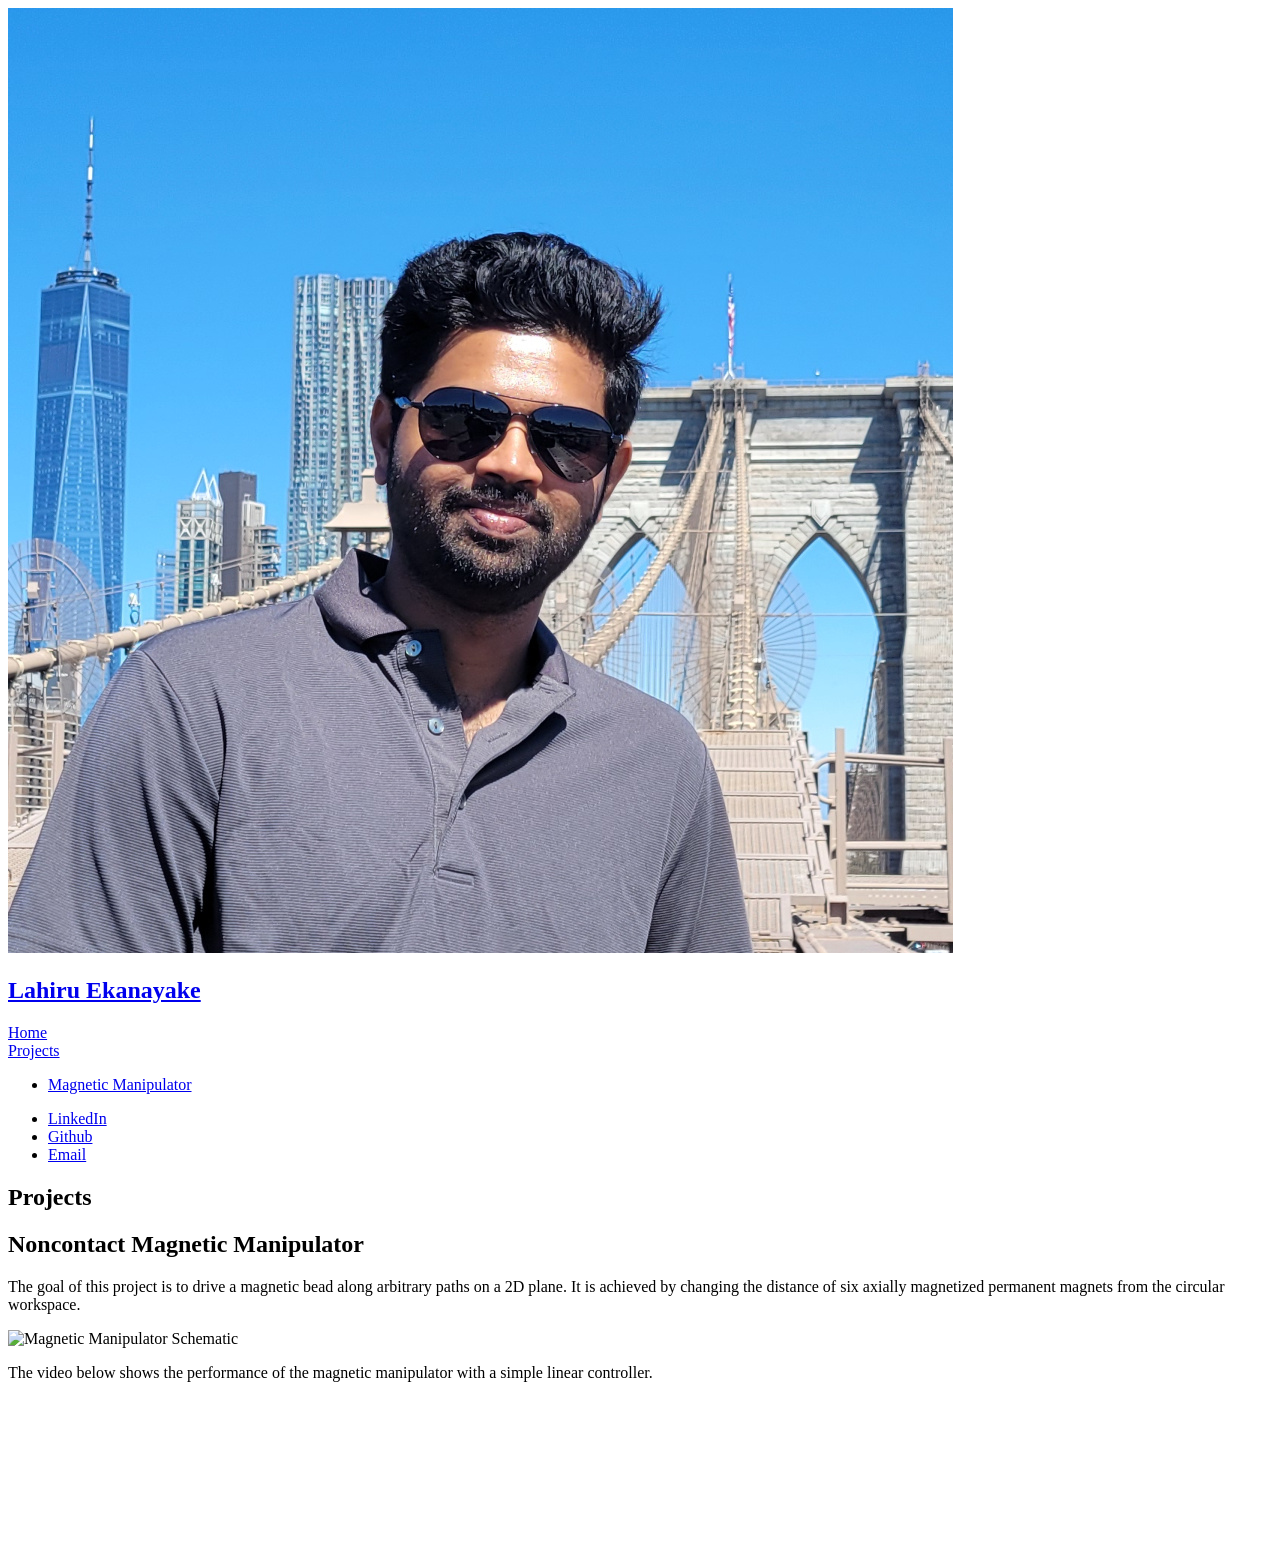
==== 02-00projects.html @ 00e917a2 "Major: New page for projects added (without files)" ====
<!DOCTYPE html>
<html lang="en">
	<head>
		<title>Projects - Lahiru Ekanayake</title>
		<meta charset="utf-8" />
		<meta name="viewport" content="width=device-width, initial-scale=1, user-scalable=no" />
		<link rel="stylesheet" href="assets/css/main.css" />
        <link rel="stylesheet" href="pages/02-00projects/local-css/main.css" />
	</head>
	<body class="is-preload">
        
        <!-- Header -->
		<section id="header">
			<header>
				<span class="image avatar" style="width: 100px; height: 100px;"><img src="pages/00-00index/images/profile-3.jpg" alt="" /></span>
				<h1 id="logo"><a href="/">Lahiru Ekanayake</a></h1>
			</header>
			<div class="navbar">
				<a href="/">Home</a><br />
                <a href="#">Projects</a>
			</div>
			<nav id="nav">
				<ul>
					<li><a href="#mag-manip" class="active">Magnetic Manipulator</a></li>
				</ul>
			</nav>
			<footer>
				<ul class="icons">
					<li><a href="https://linkedin.com/in/lahiru-ekanayake" class="icon brands fa-linkedin"><span class="label">LinkedIn</span></a></li>
					<li><a href="https://github.com/enigma-e" class="icon brands fa-github"><span class="label">Github</span></a></li>
					<li><a href="mailto:le.ekanayake@gmail.com" class="icon solid fa-envelope"><span class="label">Email</span></a></li>
				</ul>
			</footer>
		</section>

        <!-- Wrapper -->
        <div id="wrapper">
            <div id="main">
                <h2>Projects</h2>

                <!-- Mag-manip -->
                <section id="mag-manip">
                    <div class="container">
                        <h1>Noncontact Magnetic Manipulator</h1>
                        <p>The goal of this project is to drive a magnetic bead along arbitrary paths on a 2D plane. It is achieved by changing the distance of six axially magnetized permanent magnets from the circular workspace.</p>
                        <div class="wrap-im-aim2024">
                            <img src="pages/02-00projects/images/MagManip-Schem-6mag.png" alt="Magnetic Manipulator Schematic" width="240px"/>
                        </div>
                        <p>The video below shows the performance of the magnetic manipulator with a simple linear controller.</p>
                        <div class="wrap-vid-aim2024">
                            <video class="vid-aim2024">
                                <source src="pages/02-00projects/videos/movie.mp4" type="video/mp4" />
                                Your browser does not support the video tag.
                            </video>
                        </div>
                    </div>
                </section>
            </div>
        </div>
        <script src="pages/02-00projects/local-js/main.js"></script>
    
    </body>
</html>
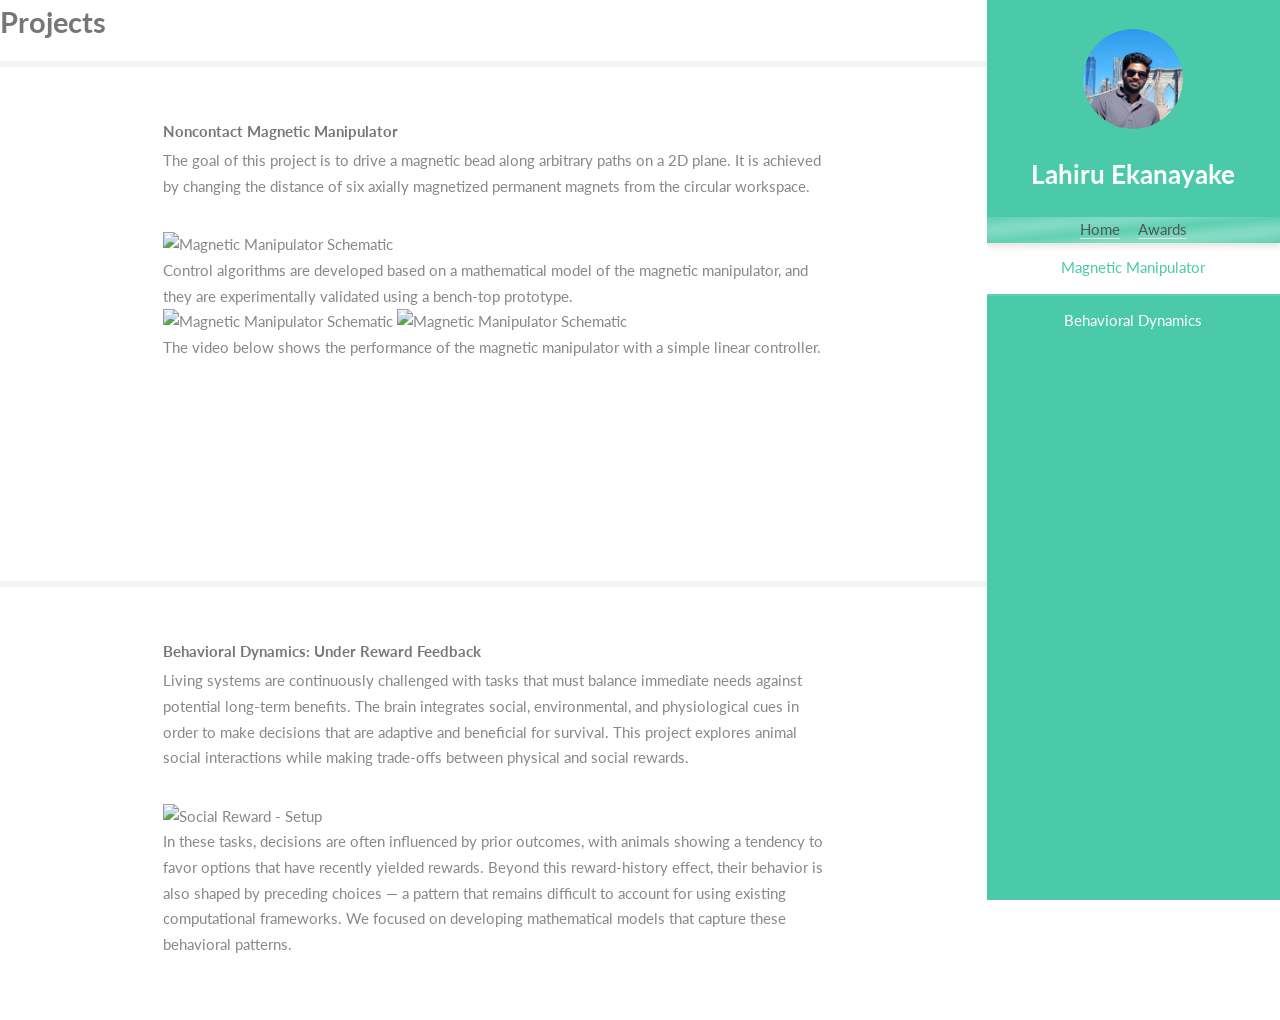
==== commit bb51debe: "Major: Awards page added." ====
--- a/02-00projects.html
+++ b/02-00projects.html
@@ -1,14 +1,23 @@
 <!DOCTYPE html>
 <html lang="en">
 	<head>
+        <!-- Google tag (gtag.js) -->
+		<script async src="https://www.googletagmanager.com/gtag/js?id=G-K2E02B086R"></script>
+		<script>
+		  window.dataLayer = window.dataLayer || [];
+		  function gtag(){dataLayer.push(arguments);}
+		  gtag('js', new Date());
+		
+		  gtag('config', 'G-K2E02B086R');
+		</script>
+
 		<title>Projects - Lahiru Ekanayake</title>
 		<meta charset="utf-8" />
 		<meta name="viewport" content="width=device-width, initial-scale=1, user-scalable=no" />
-		<link rel="stylesheet" href="assets/css/main.css" />
+		<link rel="stylesheet" href="assets/css/main.min.css" />
         <link rel="stylesheet" href="pages/02-00projects/local-css/main.css" />
 	</head>
 	<body class="is-preload">
-        
         <!-- Header -->
 		<section id="header">
 			<header>
@@ -16,12 +25,13 @@
 				<h1 id="logo"><a href="/">Lahiru Ekanayake</a></h1>
 			</header>
 			<div class="navbar">
-				<a href="/">Home</a><br />
-                <a href="#">Projects</a>
+				<a href="/">Home</a>
+                <a href="/03-00awards.html">Awards</a>
 			</div>
 			<nav id="nav">
 				<ul>
 					<li><a href="#mag-manip" class="active">Magnetic Manipulator</a></li>
+                    <li><a href="#social-reward">Behavioral Dynamics</a></li>
 				</ul>
 			</nav>
 			<footer>
@@ -32,8 +42,11 @@
 				</ul>
 			</footer>
 		</section>
+        
+        <!-- Back to Top Button -->
+        <button id="btnBackToTop" title="Go to top"></button>
 
-        <!-- Wrapper -->
+        <!-- Wrapper (Main content of the page) -->
         <div id="wrapper">
             <div id="main">
                 <h2>Projects</h2>
@@ -46,6 +59,12 @@
                         <div class="wrap-im-aim2024">
                             <img src="pages/02-00projects/images/MagManip-Schem-6mag.png" alt="Magnetic Manipulator Schematic" width="240px"/>
                         </div>
+                        Control algorithms are developed based on a mathematical model of the magnetic manipulator, and they are experimentally validated using a bench-top prototype.
+                        <!-- <div class="wrap-im-aim2024" style="display: flex; gap: 20px; justify-content: center; width: 75%; overflow-x: auto;"> -->
+                        <div class="wrap-im-twoPics">
+                            <img src="pages/02-00projects/images/MagManip-Setup-Full.jpg" alt="Magnetic Manipulator Schematic" width="240px"/>
+                            <img src="pages/02-00projects/images/MagManip-Setup-Top.JPG" alt="Magnetic Manipulator Schematic" width="240px"/>
+                        </div>
                         <p>The video below shows the performance of the magnetic manipulator with a simple linear controller.</p>
                         <div class="wrap-vid-aim2024">
                             <video class="vid-aim2024">
@@ -55,8 +74,30 @@
                         </div>
                     </div>
                 </section>
+
+                <!-- Social Reward -->
+                <section id="social-reward">
+                    <div class="container">
+                        <h1>Behavioral Dynamics: Under Reward Feedback</h1>
+                        <p>Living systems are continuously challenged with tasks that must balance immediate needs against potential long-term benefits. The brain integrates social, environmental, and physiological cues in order to make decisions that are adaptive and beneficial for survival. This project explores animal social interactions while making trade-offs between physical and social rewards.</p>
+                        <div class="wrap-im-aim2024">
+                            <img src="pages/02-00projects/images/social-reward_001.jpg" alt="Social Reward - Setup" width="300px"/>
+                        </div>
+                        <p>In these tasks, decisions are often influenced by prior outcomes, with animals showing a tendency to favor options that have recently yielded rewards. Beyond this reward-history effect, their behavior is also shaped by preceding choices — a pattern that remains difficult to account for using existing computational frameworks. We focused on developing mathematical models that capture these behavioral patterns.</p>
+                    </div>
+                </section>
+
             </div>
         </div>
+        
+        <!-- Scripts -->
+        <script src="assets/js/jquery.min.js"></script>
+        <script src="assets/js/jquery.scrollex.min.js"></script>
+        <script src="assets/js/jquery.scrolly.min.js"></script>
+        <script src="assets/js/browser.min.js"></script>
+        <script src="assets/js/breakpoints.min.js"></script>
+        <script src="assets/js/util.js"></script>
+        <script src="assets/js/main.js"></script>
         <script src="pages/02-00projects/local-js/main.js"></script>
     
     </body>
--- a/assets/css/main.min.css
+++ b/assets/css/main.min.css
@@ -0,0 +1 @@
+@import url(fontawesome-all.min.css);@import url(https://fonts.googleapis.com/css?family=Lato:400,400italic,700,700italic|Source+Code+Pro:400);a,mark{color:inherit}.row,.row.gtr-0,.row.gtr-0.gtr-uniform,.row.gtr-25,.row.gtr-50{margin-top:0}header p,ul.feature-icons li{margin:0 0 1.6875em;position:relative}.icon,.image,header p,sub,sup,ul.feature-icons li{position:relative}.table-wrapper,pre code{-webkit-overflow-scrolling:touch;overflow-x:auto}b,header.major h2+p,label,select option,strong,table th{color:#777}.align-left,table th{text-align:left}ul.actions,ul.icons{cursor:default}#btnBackToTop,select{background-repeat:no-repeat}#wrapper,body,select option{background:#fff}#header>nav ul,ul.actions,ul.alt,ul.feature-icons,ul.icons{list-style:none}a,abbr,acronym,address,applet,article,aside,audio,b,big,blockquote,body,canvas,caption,center,cite,code,dd,del,details,dfn,div,dl,dt,em,embed,fieldset,figcaption,figure,footer,form,h1,h2,h3,h4,h5,h6,header,hgroup,html,i,iframe,img,ins,kbd,label,legend,li,mark,menu,nav,object,ol,output,p,pre,q,ruby,s,samp,section,small,span,strike,strong,sub,summary,sup,table,tbody,td,tfoot,th,thead,time,tr,tt,u,ul,var,video{margin:0;padding:0;border:0;font-size:100%;font:inherit;vertical-align:baseline}blockquote,dl,form,p,pre,table{margin:0 0 2.25em}#header>header p,blockquote,em,i{font-style:italic}article,aside,details,figcaption,figure,footer,header,hgroup,menu,nav,section{display:block}blockquote,q{quotes:none}blockquote:after,blockquote:before,q:after,q:before{content:'';content:none}table{border-collapse:collapse;border-spacing:0;width:100%}body{-webkit-text-size-adjust:none}mark{background-color:transparent}input,select,textarea{-moz-appearance:none;-webkit-appearance:none;-ms-appearance:none;appearance:none}html{box-sizing:border-box}*,:after,:before{box-sizing:inherit}.row,.row>*{box-sizing:border-box}body.is-preload *,body.is-preload :after,body.is-preload :before{-moz-animation:none!important;-webkit-animation:none!important;-ms-animation:none!important;animation:none!important;-moz-transition:none!important;-webkit-transition:none!important;-ms-transition:none!important;transition:none!important}body,input,select,textarea{color:#888;font-family:Lato,sans-serif;font-size:16pt;font-weight:400;line-height:1.75em}b,h1,h2,h3,h4,h5,h6,header.major h2+p,label,strong,table th{font-weight:700}a{-moz-transition:color .2s ease-in-out,border-color .2s ease-in-out;-webkit-transition:color .2s ease-in-out,border-color .2s ease-in-out;-ms-transition:color .2s ease-in-out,border-color .2s ease-in-out;transition:color .2s ease-in-out,border-color .2s ease-in-out;border-bottom:1px solid #e4e4e4;text-decoration:none}a:hover{border-bottom-color:transparent;color:#4acaa8!important}h1,h2,h3,h4,h5,h6{color:#777;line-height:1em;margin:0 0 .5625em}h2,h3,h4,h5,h6,header h2+p,header h3+p,pre code{line-height:1.5em}h1 a,h2 a,h3 a,h4 a,h5 a,h6 a{border:0;color:inherit;text-decoration:none}.button.alt.icon:before,header p,input[type=button].alt.icon:before,input[type=reset].alt.icon:before,input[type=submit].alt.icon:before{color:#aaa}h2{font-size:2em}h3{font-size:1.75em}h4,header h2+p,ul.icons li .icon:before{font-size:1.25em}h5{font-size:.9em}h6{font-size:.7em}#footer .copyright li,.button.small,input[type=button].small,input[type=reset].small,input[type=submit].small,sub,sup{font-size:.8em}sub{top:.5em}sup{top:-.5em}code,pre{font-family:"Source Code Pro",monospace;font-size:.9em}hr{border:0;border-bottom:2px solid #f4f4f4;margin:2.25em 0}hr.major{margin:3.375em 0}blockquote{border-left:8px solid #e4e4e4;padding:.5em 0 .5em 2em}code{background:#555;border-radius:5px;color:#fff;margin:0 .25em;padding:.25em .65em}pre code{display:block;padding:1em 1.5em}.align-center,article.special,section.special{text-align:center}.align-right{text-align:right}.row{display:flex;flex-wrap:wrap;align-items:stretch;margin-left:-2em}.row>*{padding:0 0 0 2em}.box>:last-child,.box>:last-child>:last-child,.box>:last-child>:last-child>:last-child,.features article .inner>:last-child,.row.gtr-uniform>*>:last-child{margin-bottom:0}.row.aln-left{justify-content:flex-start}.row.aln-center{justify-content:center}.row.aln-right{justify-content:flex-end}.row.aln-top{align-items:flex-start}.row.aln-middle{align-items:center}.row.aln-bottom{align-items:flex-end}.row>.imp{order:-1}.row>.col-1{width:8.33333%}.row>.off-1{margin-left:8.33333%}.row>.col-2{width:16.66667%}.row>.off-2{margin-left:16.66667%}.row>.col-3{width:25%}.row>.off-3{margin-left:25%}.row>.col-4{width:33.33333%}.row>.off-4{margin-left:33.33333%}.row>.col-5{width:41.66667%}.row>.off-5{margin-left:41.66667%}.row>.col-6{width:50%}.row>.off-6{margin-left:50%}.row>.col-7{width:58.33333%}.row>.off-7{margin-left:58.33333%}.row>.col-8{width:66.66667%}.row>.off-8{margin-left:66.66667%}.row>.col-9{width:75%}.row>.off-9{margin-left:75%}.row>.col-10{width:83.33333%}.row>.off-10{margin-left:83.33333%}.row>.col-11{width:91.66667%}.row>.off-11{margin-left:91.66667%}.button.fit,.container.max,.row>.col-12,input[type=button].fit,input[type=reset].fit,input[type=submit].fit,ul.actions.fit li>*,ul.actions.fit.stacked{width:100%}.row>.off-12{margin-left:100%}.row.gtr-0{margin-left:0}.row.gtr-0>*{padding:0}.row.gtr-25.gtr-uniform,header h2+p{margin-top:-.5em}.row.gtr-0.gtr-uniform>*,ul.actions.stacked li:first-child{padding-top:0}.row.gtr-25{margin-left:-.5em}.row.gtr-25>*{padding:0 0 0 .5em}.row.gtr-25.gtr-uniform>*{padding-top:.5em}.row.gtr-50{margin-left:-1em}.row.gtr-50>*{padding:0 0 0 1em}.row.gtr-50.gtr-uniform{margin-top:-1em}.row.gtr-50.gtr-uniform>*{padding-top:1em}.row.gtr-uniform{margin-top:-2em}.row.gtr-uniform>*{padding-top:2em}.row.gtr-150{margin-top:0;margin-left:-3em}.row.gtr-150>*{padding:0 0 0 3em}.row.gtr-150.gtr-uniform{margin-top:-3em}.row.gtr-150.gtr-uniform>*{padding-top:3em}.row.gtr-200{margin-top:0;margin-left:-4em}.row.gtr-200>*{padding:0 0 0 4em}.row.gtr-200.gtr-uniform{margin-top:-4em}.row.gtr-200.gtr-uniform>*{padding-top:4em}.navbar{background:repeating-linear-gradient(to bottom right ,rgba(255,255,255,.1) 0 ,rgba(255,255,255,.3) 20% ,rgba(255,255,255,.3) 30% ,rgba(255,255,255,.1) 50%);backdrop-filter:blur(10px);box-shadow:0 4px 6px rgba(0,0,0,.1)}.navbar>a{margin-right:1em}.navbar>a:last-child{margin-right:0}.container{margin:0 auto;max-width:calc(100% - 4.5em);width:45em}.container.xsmall{width:11.25em}.container.small{width:22.5em}.container.medium{width:33.75em}.container.large{width:56.25em}.container.xlarge{width:67.5em}header h3+p{font-size:1.1em;margin-top:-.35em}label,table th{font-size:.9em}header h4+p,header h5+p,header h6+p{font-size:.9em;margin-top:-.25em;line-height:1.5em}header.major h2{color:#4acaa8;font-size:3.5em}header.major h2+p{font-size:1.75em;margin-top:-.75em}label{display:block;margin:0 0 1.125em}input::-moz-focus-inner{border:0;padding:0}input[type=email],input[type=password],input[type=text],select,textarea{-moz-appearance:none;-webkit-appearance:none;-ms-appearance:none;appearance:none;border-radius:5px;border:2px solid #e4e4e4;color:inherit;display:block;outline:0;padding:0 1em;text-decoration:none;width:100%}ul.actions,ul.actions.special li:first-child,ul.alt,ul.feature-icons,ul.icons{padding-left:0}input[type=email]:invalid,input[type=password]:invalid,input[type=text]:invalid,select:invalid,textarea:invalid{box-shadow:none}input[type=checkbox]:focus+label:before,input[type=email]:focus,input[type=password]:focus,input[type=radio]:focus+label:before,input[type=text]:focus,select:focus,textarea:focus{border-color:#4acaa8}select{background-image:url("data:image/svg+xml;charset=utf8,%3Csvg xmlns='http://www.w3.org/2000/svg' width='40' height='40' preserveAspectRatio='none' viewBox='0 0 40 40'%3E%3Cpath d='M9.4,12.3l10.4,10.4l10.4-10.4c0.2-0.2,0.5-0.4,0.9-0.4c0.3,0,0.6,0.1,0.9,0.4l3.3,3.3c0.2,0.2,0.4,0.5,0.4,0.9 c0,0.4-0.1,0.6-0.4,0.9L20.7,31.9c-0.2,0.2-0.5,0.4-0.9,0.4c-0.3,0-0.6-0.1-0.9-0.4L4.3,17.3c-0.2-0.2-0.4-0.5-0.4-0.9 c0-0.4,0.1-0.6,0.4-0.9l3.3-3.3c0.2-0.2,0.5-0.4,0.9-0.4S9.1,12.1,9.4,12.3z' fill='%23e4e4e4' /%3E%3C/svg%3E");background-size:1.25em;background-position:calc(100% - 1em) center;padding-right:2.75em;text-overflow:ellipsis}select:focus::-ms-value{background-color:transparent}select::-ms-expand{display:none}input[type=email],input[type=password],input[type=text],select{height:2.75em}textarea{padding:.75em 1em}input[type=checkbox],input[type=radio]{-moz-appearance:none;-webkit-appearance:none;-ms-appearance:none;appearance:none;display:block;float:left;margin-right:-2em;opacity:0;width:1em;z-index:-1}input[type=checkbox]+label,input[type=radio]+label{text-decoration:none;color:#888;cursor:pointer;display:inline-block;font-size:1em;font-weight:400;padding-left:2.4em;padding-right:.75em;position:relative}input[type=checkbox]+label:before,input[type=radio]+label:before{-moz-osx-font-smoothing:grayscale;-webkit-font-smoothing:antialiased;font-style:normal;font-variant:normal;text-rendering:auto;text-transform:none!important;font-family:'Font Awesome 5 Free';font-weight:900;background:#fafafa;border:2px solid #e4e4e4;content:'';display:inline-block;font-size:.8em;height:2.0625em;left:0;line-height:2.0625em;position:absolute;text-align:center;top:0;width:2.0625em}.icon:before,ul.feature-icons li:before{-moz-osx-font-smoothing:grayscale;-webkit-font-smoothing:antialiased;font-style:normal;font-variant:normal;text-rendering:auto;text-transform:none!important;font-family:'Font Awesome 5 Free';font-weight:400}#header,ul.feature-icons li:before{background:#4acaa8;text-align:center;top:0}.box,.image,input[type=checkbox]+label:before{border-radius:5px}input[type=checkbox]:checked+label:before,input[type=radio]:checked+label:before{background:#989898;border-color:#989898;color:#fff;content:'\f00c'}input[type=radio]+label:before{border-radius:100%}::-webkit-input-placeholder{color:#aaa!important;font-style:italic;opacity:1}:-moz-placeholder{color:#aaa!important;font-style:italic;opacity:1}::-moz-placeholder{color:#aaa!important;font-style:italic;opacity:1}:-ms-input-placeholder{color:#aaa!important;font-style:italic;opacity:1}.box{border:2px solid #e4e4e4;margin-bottom:2.25em;padding:1.5em}.box.alt{border:0;border-radius:0;padding:0}.icon{text-decoration:none;border-bottom:none}.icon:before{display:inline-block;line-height:1;line-height:inherit}#titleBar,.icon>.label{display:none}.icon.solid:before{font-weight:900}.icon.brands:before{font-family:'Font Awesome 5 Brands'}.image{border:0;display:inline-block}.image[data-position] img{-moz-object-fit:cover;-webkit-object-fit:cover;-ms-object-fit:cover;object-fit:cover;display:block;position:absolute;top:0;left:0;width:100%;height:100%}.image[data-position="top left"] img{-moz-object-position:top left;-webkit-object-position:top left;-ms-object-position:top left;object-position:top left}.image[data-position=top] img{-moz-object-position:top;-webkit-object-position:top;-ms-object-position:top;object-position:top}.image[data-position="top right"] img{-moz-object-position:top right;-webkit-object-position:top right;-ms-object-position:top right;object-position:top right}.image[data-position=right] img{-moz-object-position:right;-webkit-object-position:right;-ms-object-position:right;object-position:right}.image[data-position="bottom right"] img{-moz-object-position:bottom right;-webkit-object-position:bottom right;-ms-object-position:bottom right;object-position:bottom right}.image[data-position=bottom] img{-moz-object-position:bottom;-webkit-object-position:bottom;-ms-object-position:bottom;object-position:bottom}.image[data-position="bottom left"] img{-moz-object-position:bottom left;-webkit-object-position:bottom left;-ms-object-position:bottom left;object-position:bottom left}.image[data-position=left] img{-moz-object-position:left;-webkit-object-position:left;-ms-object-position:left;object-position:left}.image[data-position=center] img{-moz-object-position:center;-webkit-object-position:center;-ms-object-position:center;object-position:center}.image[data-position="25% 25%"] img{-moz-object-position:25% 25%;-webkit-object-position:25% 25%;-ms-object-position:25% 25%;object-position:25% 25%}.image[data-position="75% 25%"] img{-moz-object-position:75% 25%;-webkit-object-position:75% 25%;-ms-object-position:75% 25%;object-position:75% 25%}.image[data-position="75% 75%"] img{-moz-object-position:75% 75%;-webkit-object-position:75% 75%;-ms-object-position:75% 75%;object-position:75% 75%}.image[data-position="25% 75%"] img{-moz-object-position:25% 75%;-webkit-object-position:25% 75%;-ms-object-position:25% 75%;object-position:25% 75%}.image img{border-radius:5px;display:block}#header,ul.actions{display:-moz-flex;display:-webkit-flex;display:-ms-flex}.image.left{float:left;margin:0 2.5em 2em 0;top:.25em}.image.right{float:right;margin:0 0 2em 2.5em;top:.25em}.image.fit,ol,ul{margin:0 0 2.25em}.features article .image img,.image.fit,.image.fit img{display:block;width:100%}.image.avatar{border-radius:100%;overflow:hidden}.image.avatar img{border-radius:100%;display:block;width:100%}.image.main,.image.main img{border-radius:0}.image.main{display:block;height:20em}ol{list-style:decimal;padding-left:1.25em}ol li{padding-left:.25em}ul{list-style:disc;padding-left:1em}ul li{padding-left:.5em}ul.alt li{border-top:2px solid #f4f4f4;padding:.5em 0}.features article:first-child,ul.alt li:first-child{border-top:0;padding-top:0}ul.actions{display:flex;margin-left:-1.125em}ul.actions li{padding:0 0 0 1.125em;vertical-align:middle}ul.actions.special{-moz-justify-content:center;-webkit-justify-content:center;-ms-justify-content:center;justify-content:center;width:100%;margin-left:0}ul.actions.stacked{-moz-flex-direction:column;-webkit-flex-direction:column;-ms-flex-direction:column;flex-direction:column;margin-left:0}ul.actions.stacked li{padding:1.125em 0 0}ul.actions.fit{width:calc(100% + 1.125em)}ul.actions.fit li{-moz-flex-grow:1;-webkit-flex-grow:1;-ms-flex-grow:1;flex-grow:1;-moz-flex-shrink:1;-webkit-flex-shrink:1;-ms-flex-shrink:1;flex-shrink:1;width:100%}ul.feature-icons li{text-decoration:none;display:inline-block;padding:.35em 0 0 3.5em;vertical-align:top;width:48%}ul.feature-icons li:before{border-radius:100%;color:#fff;display:block;height:2.5em;left:0;line-height:2.5em;position:absolute;width:2.5em}ul.icons li{display:inline-block;padding:0 1em 0 0}ul.icons li:last-child{padding-right:0!important}table tbody tr{border:2px solid #f4f4f4;border-left:0;border-right:0}table tbody tr:nth-child(odd){background-color:#fafafa}table td{padding:.75em}table th{padding:0 .75em .75em}table thead{border-bottom:4px solid #e4e4e4}table tfoot{border-top:4px solid #e4e4e4}table.alt{border-collapse:separate}table.alt tbody tr td{border:2px solid #e4e4e4;border-left-width:0;border-top-width:0}table.alt tbody tr td:first-child{border-left-width:2px}table.alt tbody tr:first-child td{border-top-width:2px}#footer,#header>nav ul li:first-child,#main>section:first-child,table.alt tfoot{border-top:0}table.alt thead{border-bottom:0}.button,input[type=button],input[type=reset],input[type=submit]{-moz-appearance:none;-webkit-appearance:none;-ms-appearance:none;appearance:none;-moz-transition:background-color .2s ease-in-out,color .2s ease-in-out;-webkit-transition:background-color .2s ease-in-out,color .2s ease-in-out;-ms-transition:background-color .2s ease-in-out,color .2s ease-in-out;transition:background-color .2s ease-in-out,color .2s ease-in-out;background-color:#989898;border-radius:5px;border:0;color:#fff!important;cursor:pointer;display:inline-block;font-weight:700;height:2.75em;line-height:2.75em;padding:0 1.5em;text-align:center;text-decoration:none;white-space:nowrap}.button:hover,input[type=button]:hover,input[type=reset]:hover,input[type=submit]:hover{background-color:#a5a5a5;color:#fff!important}.button:active,input[type=button]:active,input[type=reset]:active,input[type=submit]:active{background-color:#8b8b8b}.button.icon,input[type=button].icon,input[type=reset].icon,input[type=submit].icon{padding-left:1.35em}.button.icon:before,input[type=button].icon:before,input[type=reset].icon:before,input[type=submit].icon:before{margin-right:.5em}.button.large,input[type=button].large,input[type=reset].large,input[type=submit].large{font-size:1.35em}.button.alt,input[type=button].alt,input[type=reset].alt,input[type=submit].alt{background-color:transparent;box-shadow:inset 0 0 0 2px #e4e4e4;color:#777!important}.button.alt:hover,input[type=button].alt:hover,input[type=reset].alt:hover,input[type=submit].alt:hover{background-color:#f4f4f4;color:#777!important}.button.alt:active,input[type=button].alt:active,input[type=reset].alt:active,input[type=submit].alt:active{background-color:#eaeaea}.button.primary,input[type=button].primary,input[type=reset].primary,input[type=submit].primary{background-color:#4acaa8;color:#fff!important}.button.primary:hover,input[type=button].primary:hover,input[type=reset].primary:hover,input[type=submit].primary:hover{background-color:#5ed0b1}.button.primary:active,input[type=button].primary:active,input[type=reset].primary:active,input[type=submit].primary:active{background-color:#39c29d}.button.disabled,.button:disabled,input[type=button].disabled,input[type=button]:disabled,input[type=reset].disabled,input[type=reset]:disabled,input[type=submit].disabled,input[type=submit]:disabled{background-color:#888!important;box-shadow:inset 0 -.15em 0 0 rgba(0,0,0,.15);color:#fff!important;cursor:default;opacity:.25}#btnBackToTop{display:none;position:fixed;bottom:10%;right:30px;z-index:99;border:none;outline:0;background-image:url("/pages/00-00index/images/sup_double-up_64.png");background-color:hsla(0,0%,53%,.6);background-size:75%;background-position:center;overflow:hidden;color:#fff;cursor:pointer;border-radius:50%;width:3.5%;min-width:30px;aspect-ratio:1/1;transition:background-color .2s ease-in-out,right .5s}#btnBackToTop:hover{background-color:#5fcdae}.features article{border-top:3px solid #f4f4f4;margin-bottom:2.25em;padding-top:2.25em}.features article .image{display:inline-block;padding-right:2.5em;vertical-align:middle;width:48%}.features article .inner{display:inline-block;vertical-align:middle;width:50%}#header{display:flex;-moz-flex-direction:column;-webkit-flex-direction:column;-ms-flex-direction:column;flex-direction:column;-moz-justify-content:space-between;-webkit-justify-content:space-between;-ms-justify-content:space-between;justify-content:space-between;color:#d2f2e9;height:100%;overflow-y:auto;position:fixed;width:23em;right:0}#header h1,#header h1 a,#header h2,#header h2 a,#header h3,#header h3 a,#header h4,#header h4 a,#header h5,#header h5 a,#header h6,#header h6 a{color:#fff}#header header p,#header>footer .icons li a{color:#b7eadc}#header a{color:#555}#header a:hover{color:#fff!important}#header>header{-moz-flex-shrink:0;-webkit-flex-shrink:0;-ms-flex-shrink:0;flex-shrink:0;padding:3em}#header>header .avatar{display:block;margin:0 auto 2.25em;width:8em}#header>header h1{font-size:1.75em;margin:0}#header>header p{color:#d2f2e9;margin:1em 0 0}#header>footer{-moz-flex-shrink:0;-webkit-flex-shrink:0;-ms-flex-shrink:0;flex-shrink:0;bottom:0;left:0;padding:2em;width:100%}#header>footer .icons{margin:0}#header>nav{-moz-flex-grow:1;-webkit-flex-grow:1;-ms-flex-grow:1;flex-grow:1}#header>nav ul{margin:0;padding:0}#header>nav ul li{border-top:2px solid #5ccfb1;display:block;padding:0}#header>nav ul li a{-moz-transition:none;-webkit-transition:none;-ms-transition:none;transition:none;border:0;color:#fff!important;display:block;padding:.85em 0;text-decoration:none}#header>nav ul li a.active{background:#fff;color:#4acaa8!important}#wrapper{padding-right:23em}#main>section{border-top:6px solid #f4f4f4}#main>section>.container{padding:6em 0 4em}#footer{background:#fafafa;color:silver;overflow:hidden;padding:4em 0 2em}#footer .copyright{line-height:1em;list-style:none;padding:0}#footer .copyright li{border-left:1px solid #d4d4d4;display:inline-block;margin-left:1em;padding-left:1em}#footer .copyright li:first-child{border-left:0;margin-left:0;padding-left:0}#footer .copyright li a{color:inherit}@media screen and (max-width:1680px){.row,.row>*{box-sizing:border-box}.row,.row.gtr-0,.row.gtr-0.gtr-uniform,.row.gtr-25,.row.gtr-50{margin-top:0}.row{display:flex;flex-wrap:wrap;align-items:stretch;margin-left:-2em}.row>*{padding:0 0 0 2em}.row.gtr-uniform>*>:last-child{margin-bottom:0}.row.aln-left{justify-content:flex-start}.row.aln-center{justify-content:center}.row.aln-right{justify-content:flex-end}.row.aln-top{align-items:flex-start}.row.aln-middle{align-items:center}.row.aln-bottom{align-items:flex-end}.row>.imp-xlarge{order:-1}.row>.col-1-xlarge{width:8.33333%}.row>.off-1-xlarge{margin-left:8.33333%}.row>.col-2-xlarge{width:16.66667%}.row>.off-2-xlarge{margin-left:16.66667%}.row>.col-3-xlarge{width:25%}.row>.off-3-xlarge{margin-left:25%}.row>.col-4-xlarge{width:33.33333%}.row>.off-4-xlarge{margin-left:33.33333%}.row>.col-5-xlarge{width:41.66667%}.row>.off-5-xlarge{margin-left:41.66667%}.row>.col-6-xlarge{width:50%}.row>.off-6-xlarge{margin-left:50%}.row>.col-7-xlarge{width:58.33333%}.row>.off-7-xlarge{margin-left:58.33333%}.row>.col-8-xlarge{width:66.66667%}.row>.off-8-xlarge{margin-left:66.66667%}.row>.col-9-xlarge{width:75%}.row>.off-9-xlarge{margin-left:75%}.row>.col-10-xlarge{width:83.33333%}.row>.off-10-xlarge{margin-left:83.33333%}.row>.col-11-xlarge{width:91.66667%}.row>.off-11-xlarge{margin-left:91.66667%}.row>.col-12-xlarge{width:100%}.row>.off-12-xlarge{margin-left:100%}.row.gtr-0{margin-left:0}.row.gtr-0>*{padding:0}.row.gtr-0.gtr-uniform>*{padding-top:0}.row.gtr-25{margin-left:-.5em}.row.gtr-25>*{padding:0 0 0 .5em}.row.gtr-25.gtr-uniform{margin-top:-.5em}.row.gtr-25.gtr-uniform>*{padding-top:.5em}.row.gtr-50{margin-left:-1em}.row.gtr-50>*{padding:0 0 0 1em}.row.gtr-50.gtr-uniform{margin-top:-1em}.row.gtr-50.gtr-uniform>*{padding-top:1em}.row.gtr-uniform{margin-top:-2em}.row.gtr-uniform>*{padding-top:2em}.row.gtr-150{margin-top:0;margin-left:-3em}.row.gtr-150>*{padding:0 0 0 3em}.row.gtr-150.gtr-uniform{margin-top:-3em}.row.gtr-150.gtr-uniform>*{padding-top:3em}.row.gtr-200{margin-top:0;margin-left:-4em}.row.gtr-200>*{padding:0 0 0 4em}.row.gtr-200.gtr-uniform{margin-top:-4em}.row.gtr-200.gtr-uniform>*{padding-top:4em}body,input,select,textarea{font-size:13pt}#header{width:21em}#header>header{padding:2em}#header>footer{padding:1.5em}#wrapper{padding-right:21em}#main>section>.container{padding:4em 0 2em}}@media screen and (max-width:1280px){.row,.row>*{box-sizing:border-box}.row,.row.gtr-0,.row.gtr-0.gtr-uniform,.row.gtr-25,.row.gtr-50{margin-top:0}.row{display:flex;flex-wrap:wrap;align-items:stretch;margin-left:-1.5em}.row>*{padding:0 0 0 1.5em}.row.gtr-uniform>*>:last-child{margin-bottom:0}.row.aln-left{justify-content:flex-start}.row.aln-center{justify-content:center}.row.aln-right{justify-content:flex-end}.row.aln-top{align-items:flex-start}.row.aln-middle{align-items:center}.row.aln-bottom{align-items:flex-end}.row>.imp-large{order:-1}.row>.col-1-large{width:8.33333%}.row>.off-1-large{margin-left:8.33333%}.row>.col-2-large{width:16.66667%}.row>.off-2-large{margin-left:16.66667%}.row>.col-3-large{width:25%}.row>.off-3-large{margin-left:25%}.row>.col-4-large{width:33.33333%}.row>.off-4-large{margin-left:33.33333%}.row>.col-5-large{width:41.66667%}.row>.off-5-large{margin-left:41.66667%}.row>.col-6-large{width:50%}.row>.off-6-large{margin-left:50%}.row>.col-7-large{width:58.33333%}.row>.off-7-large{margin-left:58.33333%}.row>.col-8-large{width:66.66667%}.row>.off-8-large{margin-left:66.66667%}.row>.col-9-large{width:75%}.row>.off-9-large{margin-left:75%}.row>.col-10-large{width:83.33333%}.row>.off-10-large{margin-left:83.33333%}.row>.col-11-large{width:91.66667%}.row>.off-11-large{margin-left:91.66667%}.row>.col-12-large{width:100%}.row>.off-12-large{margin-left:100%}.row.gtr-0{margin-left:0}.row.gtr-0>*{padding:0}.row.gtr-0.gtr-uniform>*{padding-top:0}.row.gtr-25{margin-left:-.375em}.row.gtr-25>*{padding:0 0 0 .375em}.row.gtr-25.gtr-uniform{margin-top:-.375em}.row.gtr-25.gtr-uniform>*{padding-top:.375em}.row.gtr-50{margin-left:-.75em}.row.gtr-50>*{padding:0 0 0 .75em}.row.gtr-50.gtr-uniform{margin-top:-.75em}.row.gtr-50.gtr-uniform>*{padding-top:.75em}.row.gtr-uniform{margin-top:-1.5em}.row.gtr-uniform>*{padding-top:1.5em}.row.gtr-150{margin-top:0;margin-left:-2.25em}.row.gtr-150>*{padding:0 0 0 2.25em}.row.gtr-150.gtr-uniform{margin-top:-2.25em}.row.gtr-150.gtr-uniform>*{padding-top:2.25em}.row.gtr-200{margin-top:0;margin-left:-3em}.row.gtr-200>*{padding:0 0 0 3em}.row.gtr-200.gtr-uniform{margin-top:-3em}.row.gtr-200.gtr-uniform>*{padding-top:3em}body,input,select,textarea{font-size:11pt}#header{width:20em}#wrapper{padding-right:20em}}@media screen and (max-width:1024px){.row,.row>*{box-sizing:border-box}.row,.row.gtr-0,.row.gtr-0.gtr-uniform,.row.gtr-25,.row.gtr-50{margin-top:0}.row{display:flex;flex-wrap:wrap;align-items:stretch;margin-left:-1.5em}.row>*{padding:0 0 0 1.5em}.row.gtr-uniform>*>:last-child{margin-bottom:0}.row.aln-left{justify-content:flex-start}.row.aln-center{justify-content:center}.row.aln-right{justify-content:flex-end}.row.aln-top{align-items:flex-start}.row.aln-middle{align-items:center}.row.aln-bottom{align-items:flex-end}.row>.imp-medium{order:-1}.row>.col-1-medium{width:8.33333%}.row>.off-1-medium{margin-left:8.33333%}.row>.col-2-medium{width:16.66667%}.row>.off-2-medium{margin-left:16.66667%}.row>.col-3-medium{width:25%}.row>.off-3-medium{margin-left:25%}.row>.col-4-medium{width:33.33333%}.row>.off-4-medium{margin-left:33.33333%}.row>.col-5-medium{width:41.66667%}.row>.off-5-medium{margin-left:41.66667%}.row>.col-6-medium{width:50%}.row>.off-6-medium{margin-left:50%}.row>.col-7-medium{width:58.33333%}.row>.off-7-medium{margin-left:58.33333%}.row>.col-8-medium{width:66.66667%}.row>.off-8-medium{margin-left:66.66667%}.row>.col-9-medium{width:75%}.row>.off-9-medium{margin-left:75%}.row>.col-10-medium{width:83.33333%}.row>.off-10-medium{margin-left:83.33333%}.row>.col-11-medium{width:91.66667%}.row>.off-11-medium{margin-left:91.66667%}.image.left img,.image.right img,.row>.col-12-medium{width:100%}.row>.off-12-medium{margin-left:100%}.row.gtr-0{margin-left:0}.row.gtr-0>*{padding:0}.row.gtr-0.gtr-uniform>*{padding-top:0}.row.gtr-25{margin-left:-.375em}.row.gtr-25>*{padding:0 0 0 .375em}.row.gtr-25.gtr-uniform{margin-top:-.375em}.row.gtr-25.gtr-uniform>*{padding-top:.375em}.row.gtr-50{margin-left:-.75em}.row.gtr-50>*{padding:0 0 0 .75em}.row.gtr-50.gtr-uniform{margin-top:-.75em}.row.gtr-50.gtr-uniform>*{padding-top:.75em}.row.gtr-uniform{margin-top:-1.5em}.row.gtr-uniform>*{padding-top:1.5em}.row.gtr-150{margin-top:0;margin-left:-2.25em}.row.gtr-150>*{padding:0 0 0 2.25em}.row.gtr-150.gtr-uniform{margin-top:-2.25em}.row.gtr-150.gtr-uniform>*{padding-top:2.25em}.row.gtr-200{margin-top:0;margin-left:-3em}.row.gtr-200>*{padding:0 0 0 3em}.row.gtr-200.gtr-uniform{margin-top:-3em}.row.gtr-200.gtr-uniform>*{padding-top:3em}.container{width:100%!important}#header,#wrapper{-moz-backface-visibility:hidden;-webkit-backface-visibility:hidden;-ms-backface-visibility:hidden;-moz-transition:-moz-transform .5s;-webkit-transition:-webkit-transform .5s;-ms-transition:-ms-transform .5s}#header,#titleBar{position:fixed;top:0}#titleBar .title a,#titleBar .toggle{text-decoration:none;border:0}body,html{overflow-x:hidden}body,input,select,textarea{font-size:12pt}.image.left,.image.right{max-width:40%}.image.main{height:20em}#header{backface-visibility:hidden;transition:transform .5s;display:block;height:100%;overflow-y:auto;width:23em;z-index:10002;-moz-transform:translateX(23em);-webkit-transform:translateX(23em);-ms-transform:translateX(23em);transform:translateX(23em);right:0}#titleBar,#titleBar .title{width:100%;color:#fff;display:block;height:44px}#header>footer{bottom:auto;left:auto;margin:.5em 0 0;position:relative;right:auto;top:auto}#wrapper{backface-visibility:hidden;transition:transform .5s;padding:44px 0 1px}#titleBar{-moz-backface-visibility:hidden;-webkit-backface-visibility:hidden;-ms-backface-visibility:hidden;backface-visibility:hidden;-moz-transition:-moz-transform .5s;-webkit-transition:-webkit-transform .5s;-ms-transition:-ms-transform .5s;transition:transform .5s;left:0;z-index:10001;background:#222;min-width:320px}#titleBar .title{font-weight:700;line-height:44px;padding:0 1em;text-align:left}#titleBar .toggle{height:4em;position:absolute;top:0;width:6em;outline:0;right:0}#titleBar .toggle:before{-moz-osx-font-smoothing:grayscale;-webkit-font-smoothing:antialiased;font-style:normal;font-variant:normal;text-rendering:auto;text-transform:none!important;font-family:'Font Awesome 5 Free';font-weight:900;background:#4acaa8;color:#fff;content:'\f0c9';display:block;font-size:18px;height:44px;line-height:44px;position:absolute;text-align:center;top:0;width:64px;right:0}body.header-visible #titleBar,body.header-visible #wrapper{-moz-transform:translateX(-23em);-webkit-transform:translateX(-23em);-ms-transform:translateX(-23em);transform:translateX(-23em)}body.header-visible #header{-moz-transform:translateX(0);-webkit-transform:translateX(0);-ms-transform:translateX(0);transform:translateX(0)}}@media screen and (max-width:736px){.row,.row>*{box-sizing:border-box}#footer .copyright li:first-child,.row,.row.gtr-0,.row.gtr-0.gtr-uniform,.row.gtr-25,.row.gtr-50{margin-top:0}.row{display:flex;flex-wrap:wrap;align-items:stretch;margin-left:-1.25em}.row>*{padding:0 0 0 1.25em}.row.gtr-uniform>*>:last-child{margin-bottom:0}.row.aln-left{justify-content:flex-start}.row.aln-center{justify-content:center}.row.aln-right{justify-content:flex-end}.row.aln-top{align-items:flex-start}.row.aln-middle{align-items:center}.row.aln-bottom{align-items:flex-end}.row>.imp-small{order:-1}.row>.col-1-small{width:8.33333%}.row>.off-1-small{margin-left:8.33333%}.row>.col-2-small{width:16.66667%}.row>.off-2-small{margin-left:16.66667%}.row>.col-3-small{width:25%}.row>.off-3-small{margin-left:25%}.row>.col-4-small{width:33.33333%}.row>.off-4-small{margin-left:33.33333%}.row>.col-5-small{width:41.66667%}.row>.off-5-small{margin-left:41.66667%}.row>.col-6-small{width:50%}.row>.off-6-small{margin-left:50%}.row>.col-7-small{width:58.33333%}.row>.off-7-small{margin-left:58.33333%}.row>.col-8-small{width:66.66667%}.row>.off-8-small{margin-left:66.66667%}.row>.col-9-small{width:75%}.row>.off-9-small{margin-left:75%}.row>.col-10-small{width:83.33333%}.row>.off-10-small{margin-left:83.33333%}.row>.col-11-small{width:91.66667%}.row>.off-11-small{margin-left:91.66667%}.row>.col-12-small{width:100%}.row>.off-12-small{margin-left:100%}.row.gtr-0{margin-left:0}.row.gtr-0>*{padding:0}.row.gtr-0.gtr-uniform>*{padding-top:0}.row.gtr-25{margin-left:-.3125em}.row.gtr-25>*{padding:0 0 0 .3125em}.row.gtr-25.gtr-uniform{margin-top:-.3125em}.row.gtr-25.gtr-uniform>*{padding-top:.3125em}.row.gtr-50{margin-left:-.625em}.row.gtr-50>*{padding:0 0 0 .625em}.row.gtr-50.gtr-uniform{margin-top:-.625em}.row.gtr-50.gtr-uniform>*{padding-top:.625em}.row.gtr-uniform{margin-top:-1.25em}.row.gtr-uniform>*{padding-top:1.25em}.row.gtr-150{margin-top:0;margin-left:-1.875em}.row.gtr-150>*{padding:0 0 0 1.875em}.row.gtr-150.gtr-uniform{margin-top:-1.875em}.row.gtr-150.gtr-uniform>*{padding-top:1.875em}.row.gtr-200{margin-top:0;margin-left:-2.5em}.row.gtr-200>*{padding:0 0 0 2.5em}.row.gtr-200.gtr-uniform{margin-top:-2.5em}.row.gtr-200.gtr-uniform>*{padding-top:2.5em}.features article .image,.features article .inner{width:100%;display:block}body,input,select,textarea{font-size:12pt}h1 br,h2 br,h3 br,h4 br,h5 br,h6 br,header br{display:none}h2{font-size:1.75em}#header>header h1,h3,header.major h2+p{font-size:1.5em}h4{font-size:1em}.image.left{margin:0 1.5em 1em 0}.image.right{margin:0 0 1em 1.5em}.image.main{height:12em}header.major h2{font-size:2.5em}.features article .image{margin:0 0 2.25em;padding-right:0}#header{width:17em;-moz-transform:translateX(17em);-webkit-transform:translateX(17em);-ms-transform:translateX(17em);transform:translateX(17em);right:0}#header>header{padding:2em}#header>header .avatar{margin:0 auto 1.6875em;width:6em}#header>header p{margin:1em 0 0}#header>footer{padding:1.5em}#main>section>.container{padding:2em 0 0}#footer{text-align:center}#footer .copyright li{border-left:0;display:block;line-height:1.75em;margin:.75em 0 0;padding-left:0}#titleBar .toggle{height:4em;width:6em}#titleBar .toggle:before{font-size:14px;width:44px}body.header-visible #titleBar,body.header-visible #wrapper{-moz-transform:translateX(-17em);-webkit-transform:translateX(-17em);-ms-transform:translateX(-17em);transform:translateX(-17em)}}@media screen and (max-width:480px){.row,.row>*{box-sizing:border-box}.row,.row.gtr-0,.row.gtr-0.gtr-uniform,.row.gtr-25,.row.gtr-50{margin-top:0}.row{display:flex;flex-wrap:wrap;align-items:stretch;margin-left:-1.25em}.row>*{padding:0 0 0 1.25em}.row.gtr-uniform>*>:last-child{margin-bottom:0}.row.aln-left{justify-content:flex-start}.row.aln-center{justify-content:center}.row.aln-right{justify-content:flex-end}.row.aln-top{align-items:flex-start}.row.aln-middle{align-items:center}.row.aln-bottom{align-items:flex-end}.row>.imp-xsmall{order:-1}.row>.col-1-xsmall{width:8.33333%}.row>.off-1-xsmall{margin-left:8.33333%}.row>.col-2-xsmall{width:16.66667%}.row>.off-2-xsmall{margin-left:16.66667%}.row>.col-3-xsmall{width:25%}.row>.off-3-xsmall{margin-left:25%}.row>.col-4-xsmall{width:33.33333%}.row>.off-4-xsmall{margin-left:33.33333%}.row>.col-5-xsmall{width:41.66667%}.row>.off-5-xsmall{margin-left:41.66667%}.row>.col-6-xsmall{width:50%}.row>.off-6-xsmall{margin-left:50%}.row>.col-7-xsmall{width:58.33333%}.row>.off-7-xsmall{margin-left:58.33333%}.row>.col-8-xsmall{width:66.66667%}.row>.off-8-xsmall{margin-left:66.66667%}.row>.col-9-xsmall{width:75%}.row>.off-9-xsmall{margin-left:75%}.row>.col-10-xsmall{width:83.33333%}.row>.off-10-xsmall{margin-left:83.33333%}.row>.col-11-xsmall{width:91.66667%}.row>.off-11-xsmall{margin-left:91.66667%}.row>.col-12-xsmall,ul.actions:not(.fixed) li .button,ul.actions:not(.fixed) li button,ul.actions:not(.fixed) li input[type=button],ul.actions:not(.fixed) li input[type=reset],ul.actions:not(.fixed) li input[type=submit],ul.actions:not(.fixed) li>*{width:100%}.row>.off-12-xsmall{margin-left:100%}.row.gtr-0{margin-left:0}.button,.row.gtr-0>*,input[type=button],input[type=reset],input[type=submit]{padding:0}.row.gtr-0.gtr-uniform>*,ul.actions li:first-child,ul.actions.small li:first-child,ul.actions:not(.fixed) li:first-child{padding-top:0}.row.gtr-25{margin-left:-.3125em}.row.gtr-25>*{padding:0 0 0 .3125em}.row.gtr-25.gtr-uniform{margin-top:-.3125em}.row.gtr-25.gtr-uniform>*{padding-top:.3125em}.row.gtr-50{margin-left:-.625em}.row.gtr-50>*{padding:0 0 0 .625em}.row.gtr-50.gtr-uniform{margin-top:-.625em}.row.gtr-50.gtr-uniform>*{padding-top:.625em}.row.gtr-uniform{margin-top:-1.25em}.row.gtr-uniform>*{padding-top:1.25em}.row.gtr-150{margin-top:0;margin-left:-1.875em}.row.gtr-150>*{padding:0 0 0 1.875em}.row.gtr-150.gtr-uniform{margin-top:-1.875em}.row.gtr-150.gtr-uniform>*{padding-top:1.875em}.row.gtr-200{margin-top:0;margin-left:-2.5em}.row.gtr-200>*{padding:0 0 0 2.5em}.row.gtr-200.gtr-uniform{margin-top:-2.5em}.row.gtr-200.gtr-uniform>*{padding-top:2.5em}.container{max-width:calc(100% - 3.375em)}ul.actions:not(.fixed){-moz-flex-direction:column;-webkit-flex-direction:column;-ms-flex-direction:column;flex-direction:column;margin-left:0;width:100%!important}ul.actions:not(.fixed) li{-moz-flex-grow:1;-webkit-flex-grow:1;-ms-flex-grow:1;flex-grow:1;-moz-flex-shrink:1;-webkit-flex-shrink:1;-ms-flex-shrink:1;flex-shrink:1;padding:1.125em 0 0;text-align:center;width:100%}ul.actions:not(.fixed) li .button.icon:before,ul.actions:not(.fixed) li button.icon:before,ul.actions:not(.fixed) li input[type=button].icon:before,ul.actions:not(.fixed) li input[type=reset].icon:before,ul.actions:not(.fixed) li input[type=submit].icon:before{margin-left:-.5rem}ul.actions li,ul.feature-icons li{display:block;width:100%}body,html{min-width:320px}body,input,select,textarea{font-size:12pt}ul.actions{margin:0 0 2.25em}ul.actions li{padding:1.125em 0 0;text-align:center}ul.actions li>*{width:100%;margin:0!important}ul.actions li>.icon:before{margin-left:-2em}ul.actions.small li{padding:.5625em 0 0}}
